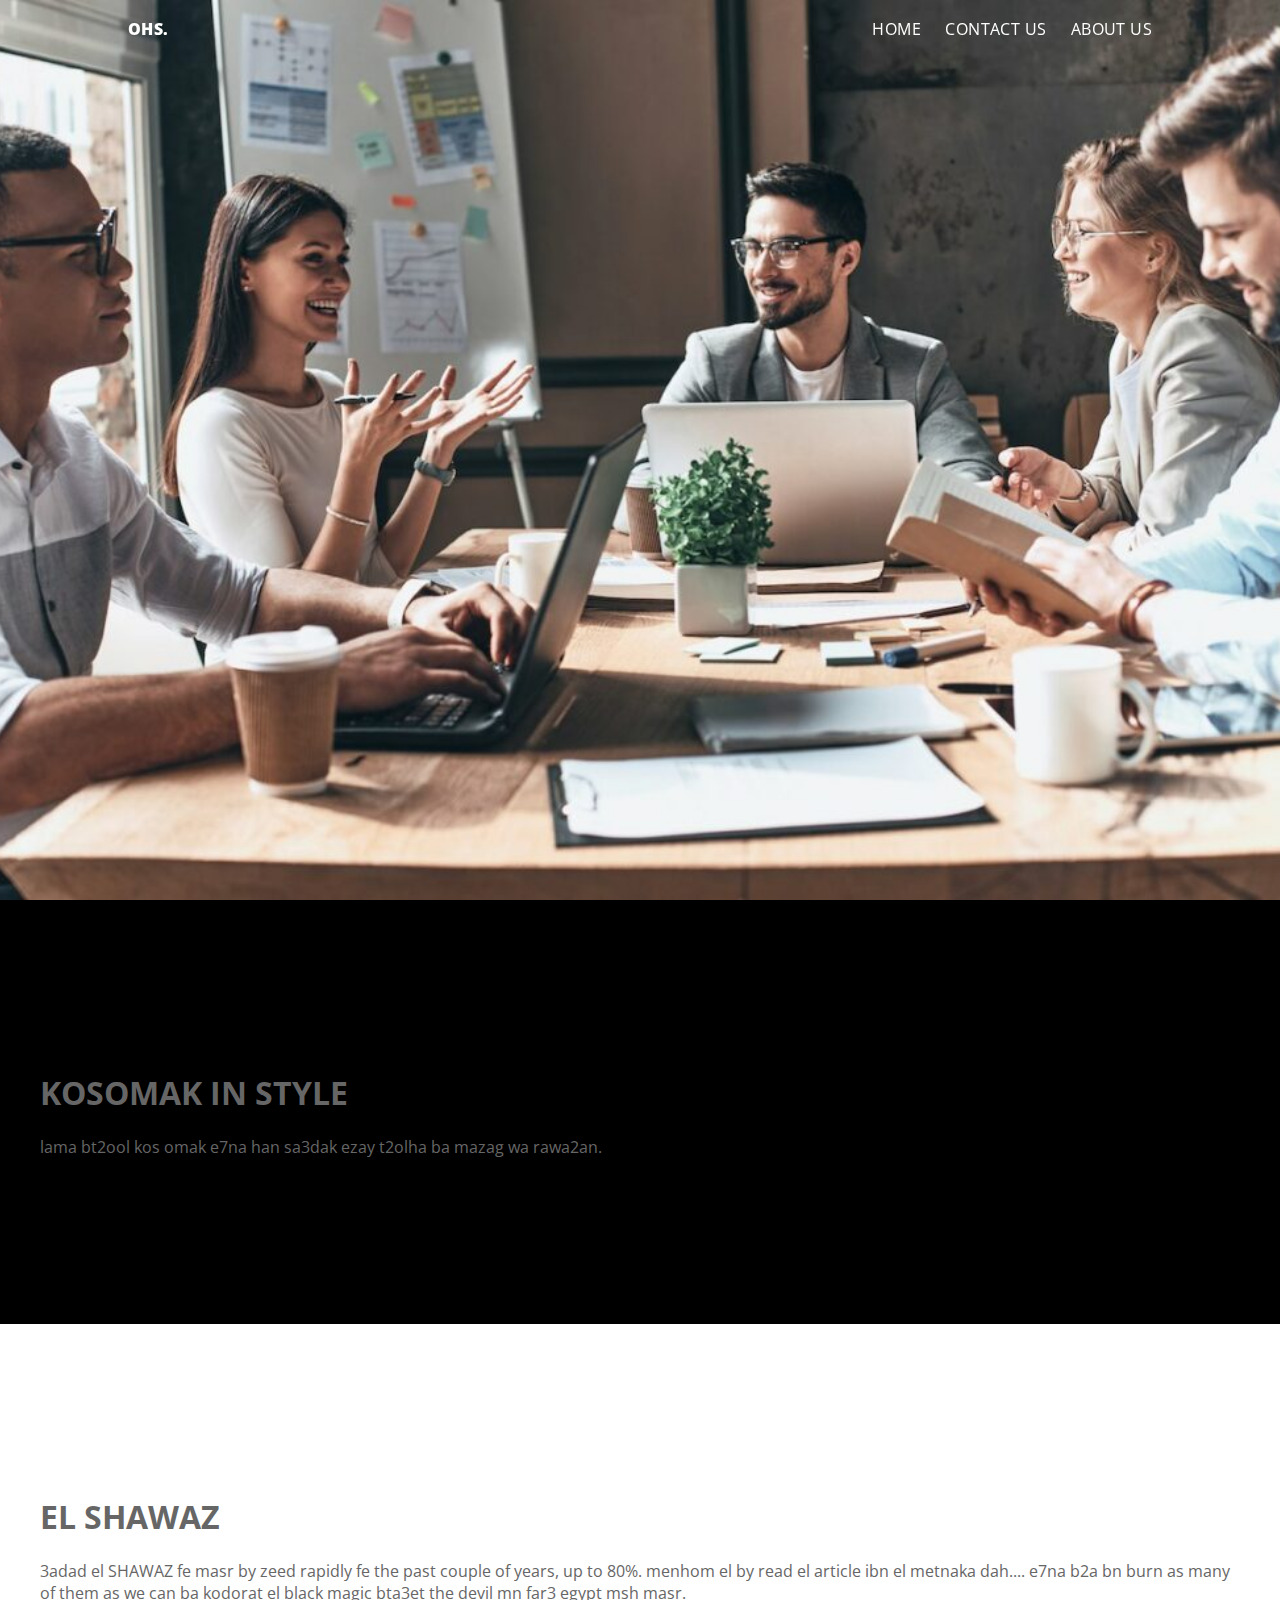
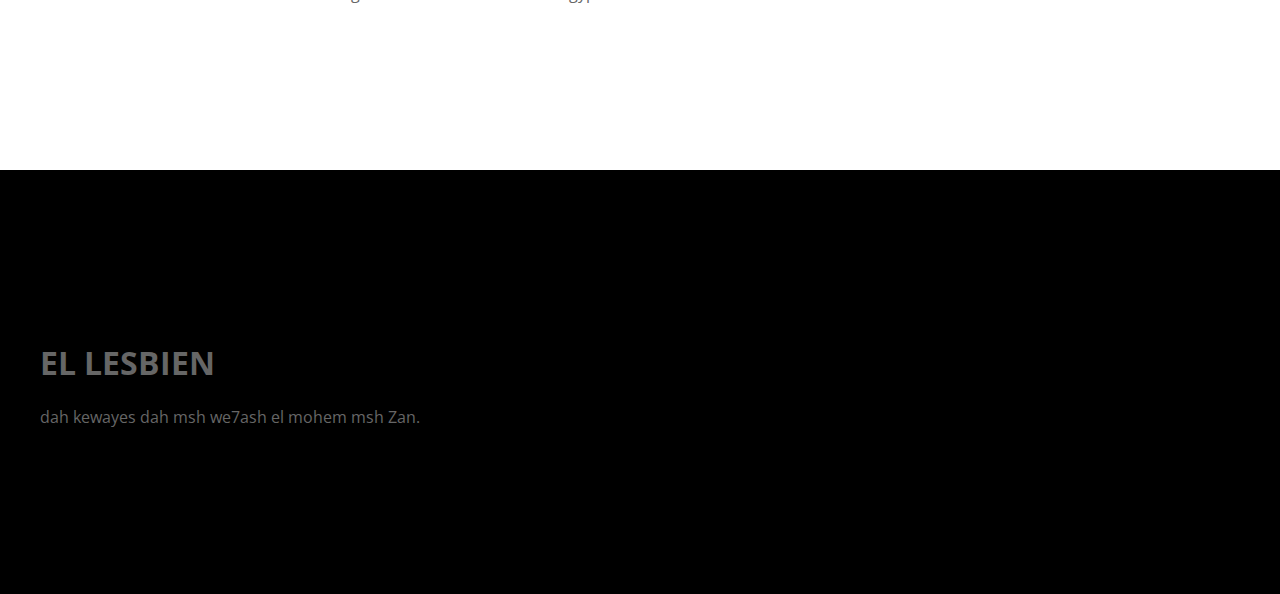
==== OHS.html @ b2882fc1 "Initial commit" ====
<head>
    <link href='https://fonts.googleapis.com/css?family=Open+Sans' rel='stylesheet' type='text/css'>
    <link rel="stylesheet" href="OHS.css">
    <script src="https://cdnjs.cloudflare.com/ajax/libs/jquery/2.1.3/jquery.min.js"></script>
    <script src="https://maxcdn.bootstrapcdn.com/bootstrap/3.3.4/css/bootstrap.min.css"></script>
  </head>
  
  <body>
    <div class="first-container">
      <div class="nav-container">
        <div class="nav-row">
            <div class="nav-logo">
              <a href="#">
                OHS.
              </a>
            </div>
            <div class="nav-controls">
                <a href="#">HOME</a>
                <a href="#">CONTACT US</a>
                <a href="#">ABOUT US</a>
            </div>
        </div>
      </div>
    </div>
    
    <div class="container" style="background-color: black;">
      <div class="row">
        <h1 >
          KOSOMAK IN STYLE
        </h1>
        <p>
          lama bt2ool kos omak e7na han sa3dak ezay t2olha ba mazag wa rawa2an.
        </p>
      </div>
    </div>
    
    <div class="container">
      <div class="row">
        <h1>
          EL SHAWAZ
        </h1>
        <p>
          3adad el SHAWAZ fe masr by zeed rapidly fe the past couple of years, up to 80%. menhom el by read el 
          article ibn el metnaka dah.... e7na b2a bn burn as many of them as we can ba kodorat el black magic bta3et 
          the devil mn far3 egypt msh masr.
        </p>
      </div>
    </div>
    
    <div class="container" style="background-color: black;">
      <div class="row">
        <h1>
          EL LESBIEN
        </h1>
        <p>
          dah kewayes dah msh we7ash el mohem msh Zan.
        </p>
      </div>
    </div>
  </body>
  
<script type="text/javascript">
$(document).ready(function () {
  $(window).scroll(function () {
    var height = $(".first-container").height();
    var scrollTop = $(window).scrollTop();

    if (scrollTop >= height - 40) {
      $(".nav-container").addClass("solid-nav");
    } else {
      $(".nav-container").removeClass("solid-nav");
    }
  });
});


  </script>
---- OHS.css ----
html,
body {
  height: 100%;
  color: #666666;
  font-family: "Open Sans", sans-serif;
  -webkit-font-smoothing: antialiased;
  margin: 0;
}
a {
  display: inline-block;
  list-style: none;
  text-decoration: none;
  color: white;
  transition: opacity 0.125s linear;
}
a:hover {
  opacity: 0.5;
  cursor: pointer;
  transition: opacity 0.125s linear;
}
a:visited {
  color: inherit;
  text-decoration: none;
}
.first-container {
  background: url(wallpaper.jpeg) no-repeat center center;
  -webkit-background-size: cover;
  -moz-background-size: cover;
  -o-background-size: cover;
  width: 100%;
  height: 100%;

  background-attachment: fixed;
  background-position: center;
  background-repeat: no-repeat;
  background-size: cover;
}
.nav-container {
  height: 58px;
  width: 100%;
  position: fixed;
  color: white;
  letter-spacing: 0.025em;
  transition: background-color 0.2s linear;
}
.nav-container.solid-nav {
  background-color: #aaa;
  transition: background-color 0.2s linear;
}
.nav-container .nav-row {
  max-width: 1200px;
  width: 80%;
  margin: 0 auto;
  padding-right: 25px;
  padding-left: 25px;
  padding-top: 18px;
}
.nav-container .nav-row .nav-logo {
  display: inline-block;
  font-weight: 900;
}
.nav-container .nav-row .nav-controls {
  float: right;
}
.nav-container .nav-row .nav-controls a {
  padding-left: 20px;
}
.container {
  padding-top: 150px;
  padding-bottom: 150px;
  padding-left: 25px;
  padding-right: 25px;
}
.row {
  max-width: 1200px;
  margin: 0 auto;
}
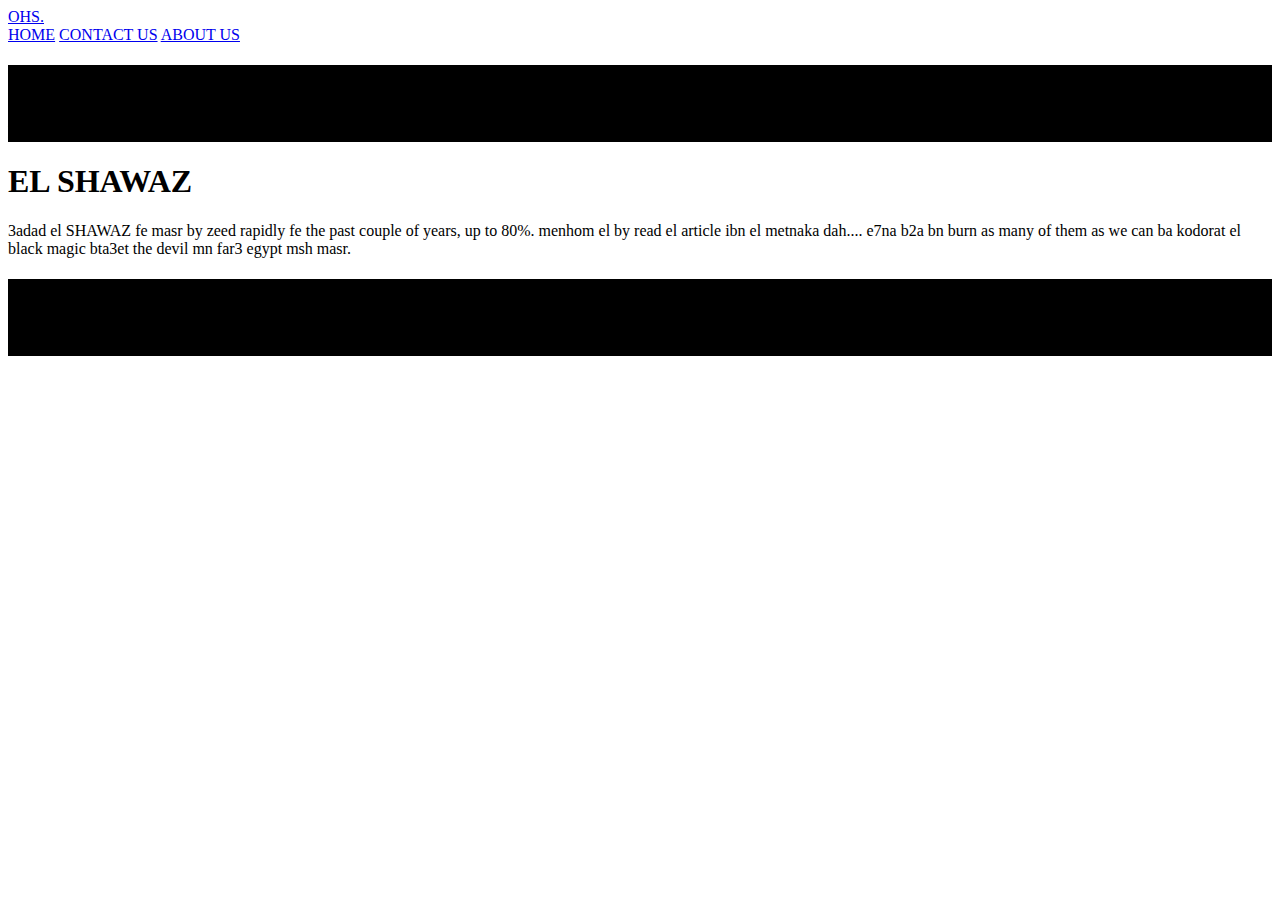
==== commit 85662c7f: "dwqae" ====
--- a/OHS.html
+++ b/OHS.html
@@ -1,6 +1,6 @@
 <head>
     <link href='https://fonts.googleapis.com/css?family=Open+Sans' rel='stylesheet' type='text/css'>
-    <link rel="stylesheet" href="OHS.css">
+    <link rel="stylesheet" href="https://github.com/Revsalt/html/blob/main/OHS.css">
     <script src="https://cdnjs.cloudflare.com/ajax/libs/jquery/2.1.3/jquery.min.js"></script>
     <script src="https://maxcdn.bootstrapcdn.com/bootstrap/3.3.4/css/bootstrap.min.css"></script>
   </head>
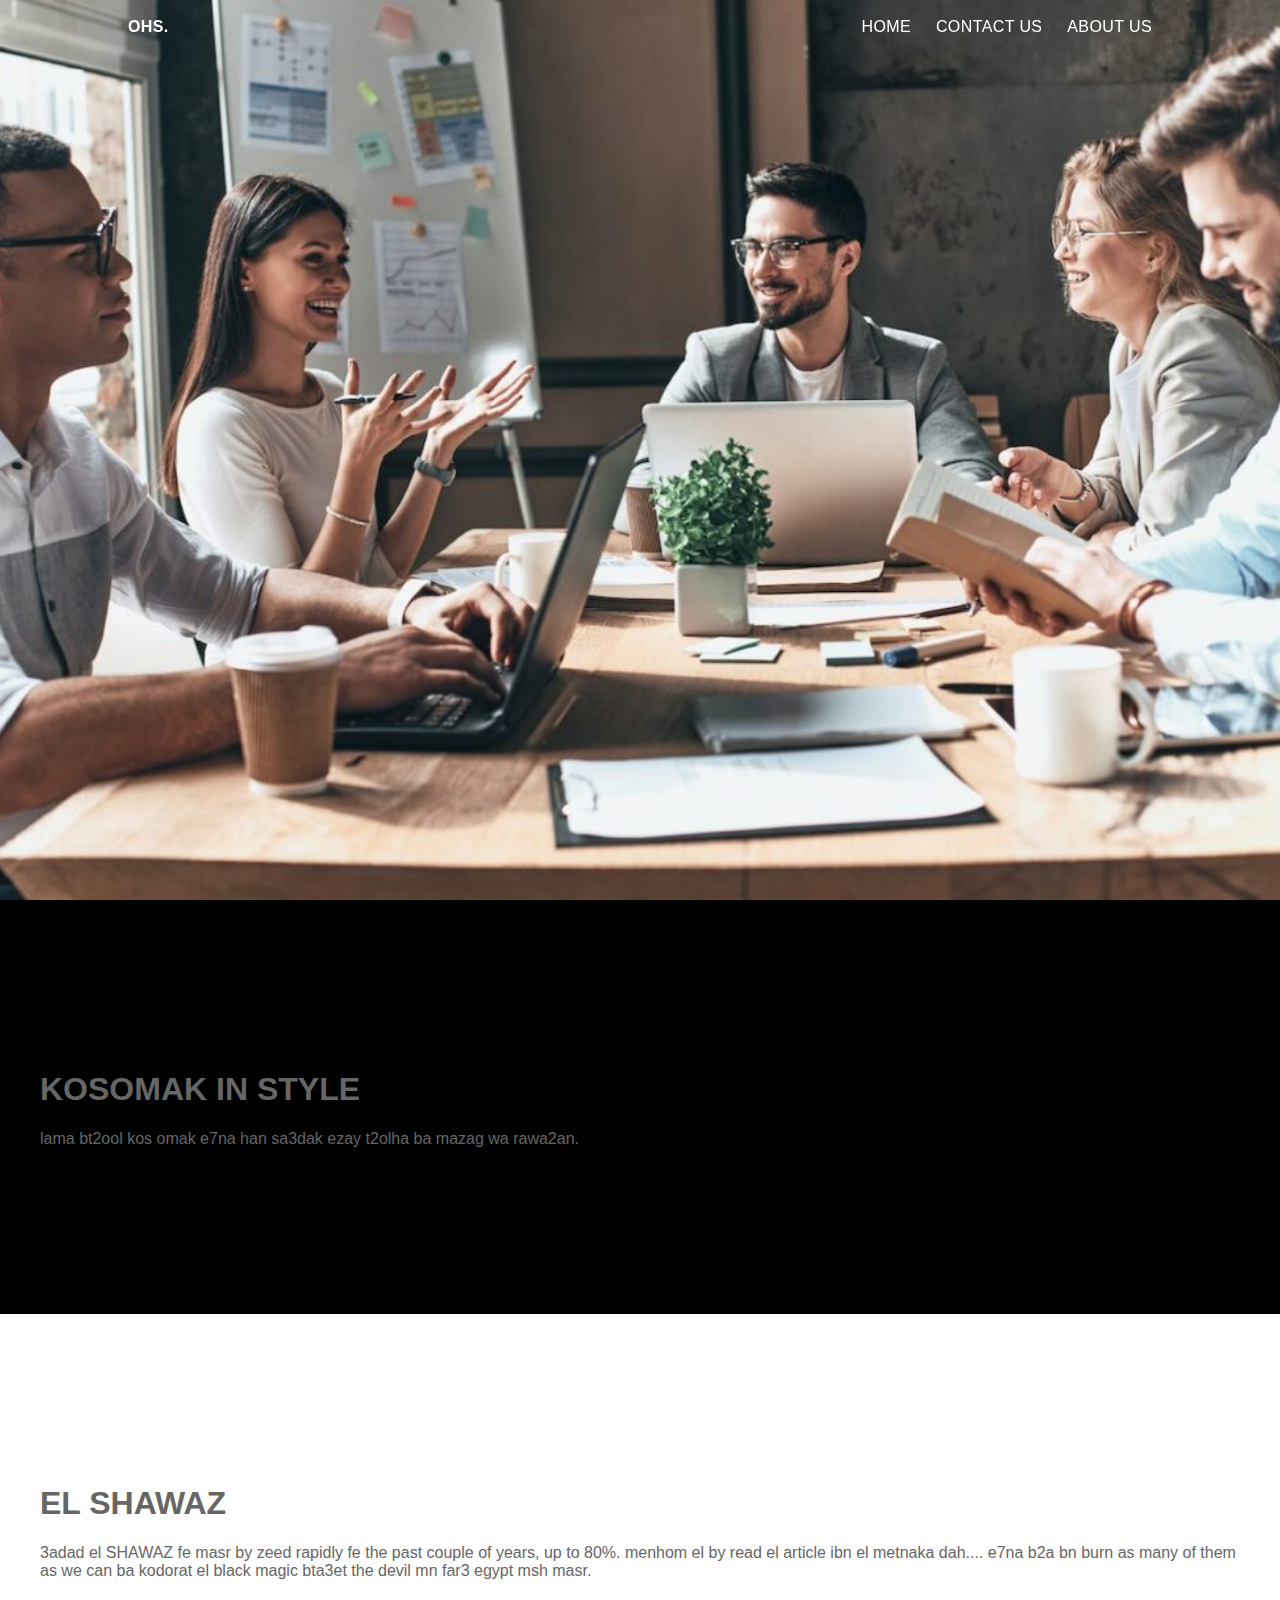
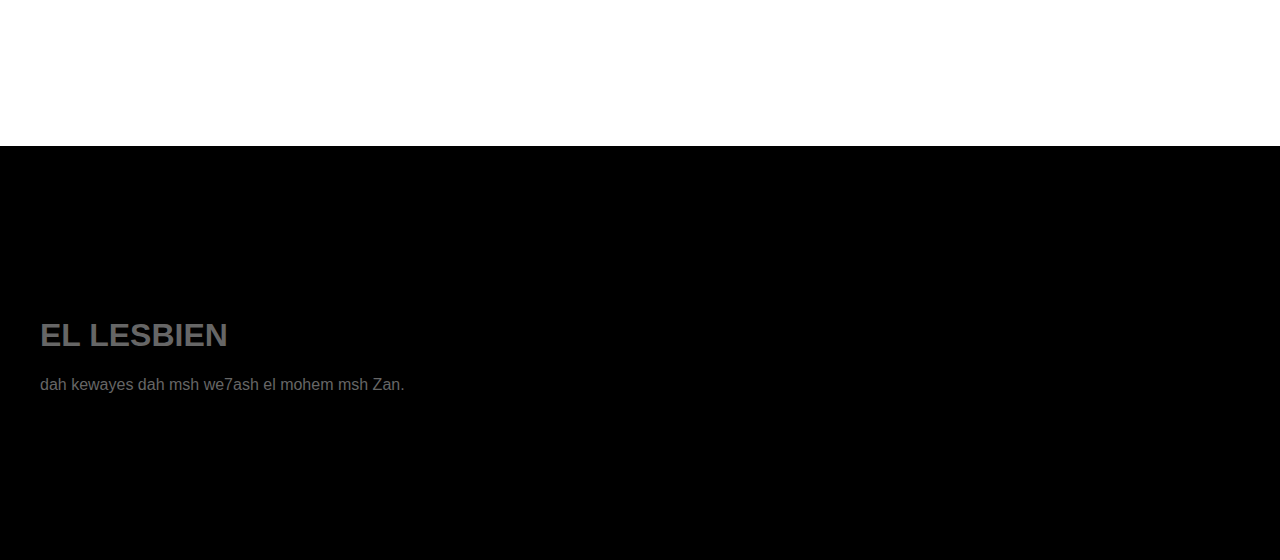
==== commit abf3c11c: "ads" ====
--- a/OHS.html
+++ b/OHS.html
@@ -1,6 +1,6 @@
 <head>
-    <link href='https://fonts.googleapis.com/css?family=Open+Sans' rel='stylesheet' type='text/css'>
-    <link rel="stylesheet" href="https://github.com/Revsalt/html/blob/main/OHS.css">
+    <link href='https://fonts.googleapis.com/css?family=Open+Sans'>
+    <link rel="stylesheet" type="text/css" href="OHS.css">
     <script src="https://cdnjs.cloudflare.com/ajax/libs/jquery/2.1.3/jquery.min.js"></script>
     <script src="https://maxcdn.bootstrapcdn.com/bootstrap/3.3.4/css/bootstrap.min.css"></script>
   </head>
--- a/OHS.css
+++ b/OHS.css
@@ -0,0 +1,77 @@
+html,
+body {
+  height: 100%;
+  color: #666666;
+  font-family: "Open Sans", sans-serif;
+  -webkit-font-smoothing: antialiased;
+  margin: 0;
+}
+a {
+  display: inline-block;
+  list-style: none;
+  text-decoration: none;
+  color: white;
+  transition: opacity 0.125s linear;
+}
+a:hover {
+  opacity: 0.5;
+  cursor: pointer;
+  transition: opacity 0.125s linear;
+}
+a:visited {
+  color: inherit;
+  text-decoration: none;
+}
+.first-container {
+  background: url(wallpaper.jpeg) no-repeat center center;
+  -webkit-background-size: cover;
+  -moz-background-size: cover;
+  -o-background-size: cover;
+  width: 100%;
+  height: 100%;
+
+  background-attachment: fixed;
+  background-position: center;
+  background-repeat: no-repeat;
+  background-size: cover;
+}
+.nav-container {
+  height: 58px;
+  width: 100%;
+  position: fixed;
+  color: white;
+  letter-spacing: 0.025em;
+  transition: background-color 0.2s linear;
+}
+.nav-container.solid-nav {
+  background-color: #aaa;
+  transition: background-color 0.2s linear;
+}
+.nav-container .nav-row {
+  max-width: 1200px;
+  width: 80%;
+  margin: 0 auto;
+  padding-right: 25px;
+  padding-left: 25px;
+  padding-top: 18px;
+}
+.nav-container .nav-row .nav-logo {
+  display: inline-block;
+  font-weight: 900;
+}
+.nav-container .nav-row .nav-controls {
+  float: right;
+}
+.nav-container .nav-row .nav-controls a {
+  padding-left: 20px;
+}
+.container {
+  padding-top: 150px;
+  padding-bottom: 150px;
+  padding-left: 25px;
+  padding-right: 25px;
+}
+.row {
+  max-width: 1200px;
+  margin: 0 auto;
+}
